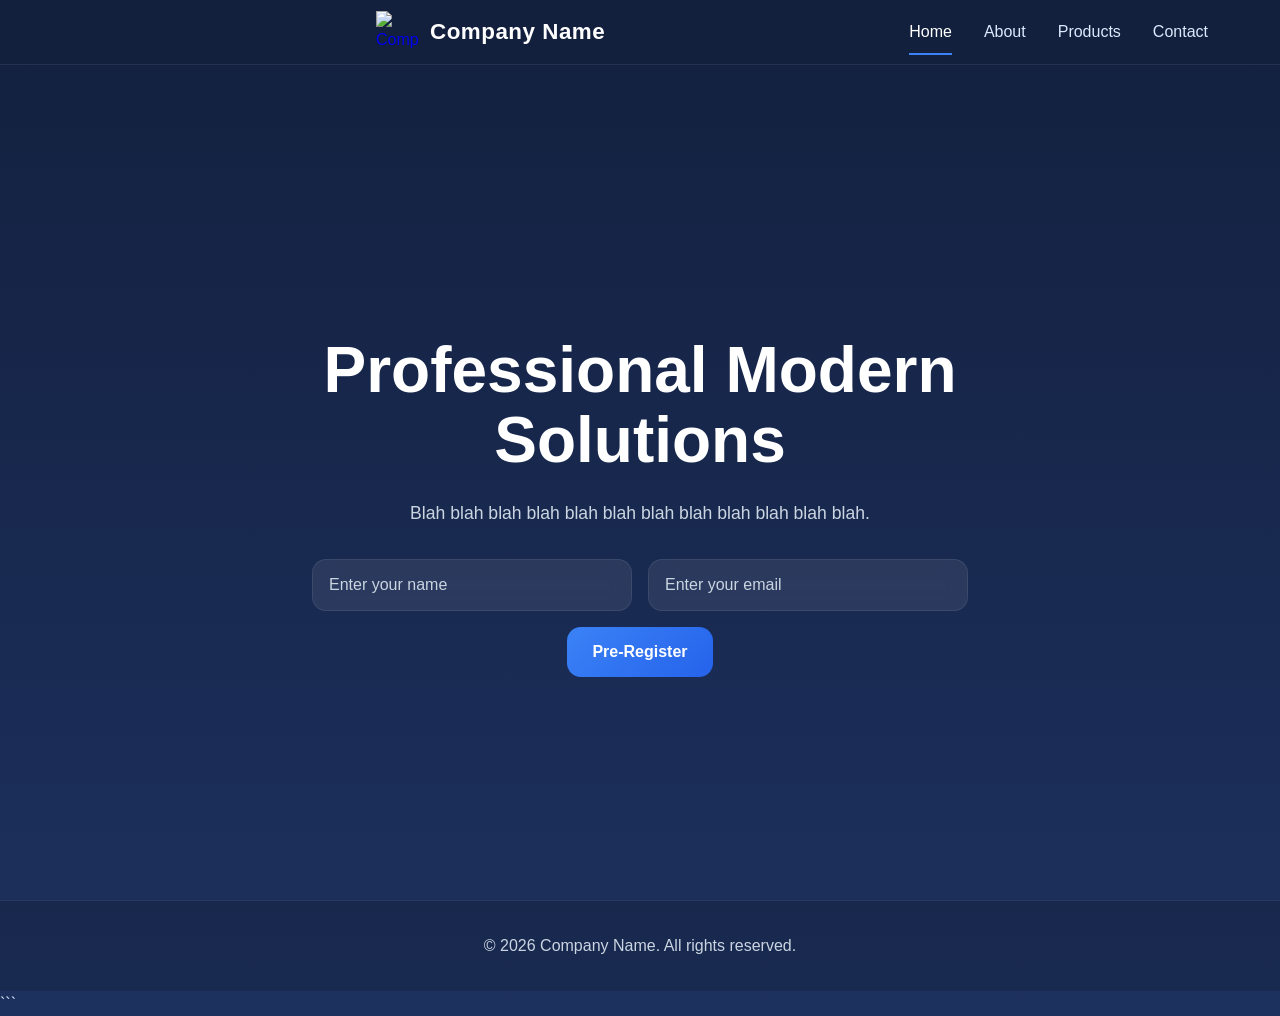
==== index.html @ 53d71594 "Add files via upload" ====
<!DOCTYPE html>
<html lang="en">
<head>

  <!-- BASIC PAGE SETTINGS -->
  <meta charset="UTF-8">
  <meta name="viewport" content="width=device-width, initial-scale=1.0">

  <!-- PAGE TITLE -->
  <title>Company Name | Home</title>

  <!-- CSS FILE -->
  <link rel="stylesheet" href="style.css">

</head>

<body>

  <!-- ========================= -->
  <!-- HEADER / NAVIGATION -->
  <!-- ========================= -->

  <header>

    <div class="navbar">

      <!-- LOGO SECTION -->
      <a href="index.html" class="logo-container">

      <div class="logo-container">

        <img
          src="images/gaypeople.png"
          alt="Company Logo"
          class="logo-image"
        >
        
    </a>
        <div class="logo-text">
          Company Name
        </div>

      </div>

      <!-- NAVIGATION LINKS -->
      <nav class="nav-links">

        <a href="index.html" class="active">
          Home
        </a>

        <a href="about.html">
          About
        </a>

        <a href="products.html">
          Products
        </a>

        <a href="contact.html">
          Contact
        </a>

      </nav>

    </div>

  </header>

  <!-- ========================= -->
  <!-- HERO SECTION -->
  <!-- ========================= -->

  <section class="hero">

    <div class="hero-content">

      <h1>
        Professional Modern Solutions
      </h1>

      <p>
        Blah blah blah blah blah blah blah blah blah blah blah blah.
      </p>

      <!-- ========================= -->
      <!-- PRE-REGISTRATION FORM -->
      <!-- ========================= -->

      <form class="pre-register" id="email-form">

        <!-- NAME INPUT -->
        <input
          type="text"
          id="name"
          placeholder="Enter your name"
          required
        >

        <!-- EMAIL INPUT -->
        <input
          type="email"
          id="email"
          placeholder="Enter your email"
          autocomplete="email"
          required
        >

        <!-- SUBMIT BUTTON -->
        <button type="submit">
          Pre-Register
        </button>

      </form>

    </div>

  </section>

  <!-- FOOTER -->
  <footer>
    © 2026 Company Name. All rights reserved.
  </footer>

  <!-- ========================= -->
  <!-- FORM SCRIPT -->
  <!-- ========================= -->

  <script>

    /* ========================= */
    /* EMAIL FORM */
    /* ========================= */

    const form = document.getElementById("email-form");

    form.addEventListener("submit", async (e) => {

      e.preventDefault();

      const name = document
        .getElementById("name")
        .value
        .trim();

      const email = document
        .getElementById("email")
        .value
        .trim()
        .toLowerCase();

      try {

        const response = await fetch(
          "https://script.google.com/macros/s/AKfycbyG5DTQIJhG-tbp6EH6VshlZC3_KiFPb4TqiQcdcVSWJQKssCXDRdDPfKwJTGGKDbbf/exec",
          {
            method: "POST",

            body: JSON.stringify({
              name,
              email
            })
          }
        );

        const result = await response.json();

        if (result.success) {

          alert("Successfully pre-registered!");

          form.reset();

        } else {

          alert(result.message);

        }

      } catch (err) {

        console.error(err);

        alert("Something went wrong.");

      }

    });

    /* ========================= */
    /* HIDE NAVBAR ON SCROLL */
    /* ========================= */

    let lastScroll = 0;

    const header = document.querySelector("header");

    window.addEventListener("scroll", () => {

      const currentScroll = window.pageYOffset;

      // HIDE NAVBAR
      if (
        currentScroll > lastScroll &&
        currentScroll > 100
      ) {

        header.classList.add("hide");

      }

      // SHOW NAVBAR
      else {

        header.classList.remove("hide");

      }

      lastScroll = currentScroll;

    });

  </script>

</body>
</html>
```
---- style.css ----
/* ========================= */
/* GLOBAL SETTINGS */
/* ========================= */

* {
  margin: 0;
  padding: 0;
  box-sizing: border-box;

  font-family: Arial, sans-serif;
}

:root {

  /* TECH COMPANY COLOR PALETTE */

  --primary: #3B82F6;
  --light: #375eb5;
  --dark: #13203e;
  --white: #ffffff;

  --text-light: #dbeafe;
  --card-bg: #1b2b52;
}

/* SMOOTH SCROLLING */

html {
  scroll-behavior: smooth;
}

body {

  background: linear-gradient(
    180deg,
    #13203e 0%,
    #1d315f 100%
  );

  color: var(--text-light);

  line-height: 1.6;

  overflow-x: hidden;
}

/* ========================= */
/* HEADER */
/* ========================= */

header {

  position: fixed;

  top: 0;
  left: 0;

  width: 100%;

  z-index: 1000;

  background: rgba(19, 32, 62, 0.75);

  backdrop-filter: blur(14px);

  border-bottom: 1px solid rgba(255,255,255,0.08);

  transition:
    transform 0.4s ease,
    background 0.3s ease;
}

/* HIDDEN NAVBAR */

header.hide {

  transform: translateY(-100%);
}

/* ========================= */
/* NAVBAR */
/* ========================= */

.navbar {

  max-width: 1200px;

  margin: auto;

  padding: 0.7rem 2rem;

  display: flex;

  justify-content: space-between;
  align-items: center;
}

/* ========================= */
/* LOGO AREA */
/* ========================= */

.logo-container {

  display: flex;

  align-items: center;

  gap: 12px;

  text-decoration: none;

  cursor: pointer;
}

/* LOGO IMAGE */

.logo-image {

  width: 42px;
  height: 42px;

  object-fit: contain;

  transition:
    transform 0.3s ease;
}

/* LOGO HOVER */

.logo-image:hover {

  transform:
    rotate(-5deg)
    scale(1.05);
}

/* COMPANY NAME */

.logo-text {

  font-size: 1.4rem;
  font-weight: bold;

  color: white;

  letter-spacing: 0.5px;
}

/* ========================= */
/* NAVIGATION LINKS */
/* ========================= */

.nav-links {

  display: flex;

  gap: 2rem;

  flex-wrap: wrap;
}

/* NAVIGATION LINK */

.nav-links a {

  text-decoration: none;

  color: var(--text-light);

  font-weight: 500;

  position: relative;

  padding: 6px 0;

  transition:
    color 0.3s ease,
    transform 0.3s ease;
}

/* UNDERLINE */

.nav-links a::after {

  content: "";

  position: absolute;

  left: 0;
  bottom: -4px;

  width: 0%;

  height: 2px;

  background: var(--primary);

  transition: width 0.3s ease;
}

/* HOVER EFFECT */

.nav-links a:hover {

  color: white;

  transform: translateY(-2px);
}

/* UNDERLINE EXPANDS */

.nav-links a:hover::after {

  width: 100%;
}

/* ACTIVE TAB */

.nav-links a.active {

  color: white;
}

/* ACTIVE UNDERLINE */

.nav-links a.active::after {

  width: 100%;
}

/* ========================= */
/* HERO SECTION */
/* ========================= */

.hero {

  min-height: 100vh;

  display: flex;

  justify-content: center;
  align-items: center;

  text-align: center;

  padding:
    11rem 1.5rem 4rem;
}

/* HERO CONTENT */

.hero-content {

  max-width: 700px;

  animation:
    fadeInUp 1s ease;
}

/* MAIN TITLE */

.hero h1 {

  font-size: 4rem;

  line-height: 1.1;

  margin-bottom: 1.5rem;

  color: white;
}

/* HERO TEXT */

.hero p {

  font-size: 1.1rem;

  color: #cbd5e1;

  margin-bottom: 2rem;
}

/* ========================= */
/* PRE REGISTER */
/* ========================= */

.pre-register {

  display: flex;

  justify-content: center;

  gap: 1rem;

  flex-wrap: wrap;
}

/* INPUTS */

.pre-register input {

  width: 320px;
  max-width: 100%;

  padding: 1rem;

  border: 1px solid rgba(255,255,255,0.08);

  border-radius: 14px;

  outline: none;

  background: rgba(255,255,255,0.08);

  color: white;

  font-size: 1rem;

  backdrop-filter: blur(10px);

  transition:
    border 0.3s ease,
    transform 0.3s ease,
    box-shadow 0.3s ease;
}

/* INPUT PLACEHOLDER */

.pre-register input::placeholder {

  color: #cbd5e1;
}

/* INPUT FOCUS */

.pre-register input:focus {

  border-color: var(--primary);

  transform: translateY(-2px);

  box-shadow:
    0 0 0 4px rgba(59,130,246,0.15);
}

/* BUTTON */

.pre-register button {

  padding: 1rem 1.6rem;

  border: none;

  border-radius: 14px;

  background: linear-gradient(
    135deg,
    #3B82F6,
    #2563EB
  );

  color: white;

  font-size: 1rem;
  font-weight: bold;

  cursor: pointer;

  transition:
    0.3s ease,
    transform 0.3s ease,
    box-shadow 0.3s ease;
}

/* BUTTON HOVER */

.pre-register button:hover {

  transform: translateY(-3px);

  box-shadow:
    0 10px 25px rgba(59,130,246,0.35);
}

/* ========================= */
/* PAGE SECTION */
/* ========================= */

.page-section {

  padding: 10rem 1.5rem 4rem;

  animation:
    fadeInUp 0.8s ease;
}

/* CONTENT WIDTH */

.container {

  max-width: 1100px;

  margin: auto;
}

/* PAGE TITLE */

.page-title {

  text-align: center;

  font-size: 3rem;

  margin-bottom: 3rem;

  color: white;
}

/* ========================= */
/* GRID LAYOUTS */
/* ========================= */

.about-grid,
.products-grid {

  display: grid;

  grid-template-columns:
    repeat(auto-fit, minmax(280px, 1fr));

  gap: 2rem;
}

/* ========================= */
/* CARD DESIGN */
/* ========================= */

.card,
.product-card,
.contact-box {

  background: rgba(255,255,255,0.05);

  padding: 2rem;

  border-radius: 20px;

  border: 1px solid rgba(255,255,255,0.08);

  backdrop-filter: blur(10px);

  transition:
    transform 0.3s ease,
    box-shadow 0.3s ease,
    border-color 0.3s ease;
}

/* CARD HOVER */

.card:hover,
.product-card:hover,
.contact-box:hover {

  transform:
    translateY(-8px);

  box-shadow:
    0 20px 40px rgba(0,0,0,0.35);

  border-color:
    rgba(59,130,246,0.4);
}

/* CARD TITLES */

.card h3,
.product-card h3 {

  margin-bottom: 1rem;

  color: #60a5fa;
}

/* CONTACT BOX */

.contact-box {

  max-width: 700px;

  margin: auto;

  text-align: center;
}

/* CONTACT TEXT */

.contact-box p {

  margin: 1rem 0;
}

/* ========================= */
/* FOOTER */
/* ========================= */

footer {

  text-align: center;

  padding: 2rem;

  background: rgba(0,0,0,0.15);

  border-top: 1px solid rgba(255,255,255,0.08);

  color: #cbd5e1;
}

/* ========================= */
/* ANIMATIONS */
/* ========================= */

@keyframes fadeInUp {

  from {

    opacity: 0;

    transform:
      translateY(40px);
  }

  to {

    opacity: 1;

    transform:
      translateY(0);
  }
}

/* ========================= */
/* MOBILE RESPONSIVE */
/* ========================= */

@media (max-width: 768px) {

  /* SMALLER TITLE */

  .hero h1,
  .page-title {

    font-size: 2.5rem;
  }

  /* STACK FORM */

  .pre-register {

    flex-direction: column;

    align-items: center;
  }

  /* FULL WIDTH MOBILE INPUTS */

  .pre-register input,
  .pre-register button {

    width: 100%;
    max-width: 400px;
  }

  /* MOBILE NAVIGATION */

  .navbar {

    flex-direction: column;

    gap: 1rem;
  }

  .nav-links {

    justify-content: center;

    gap: 1rem;
  }
}
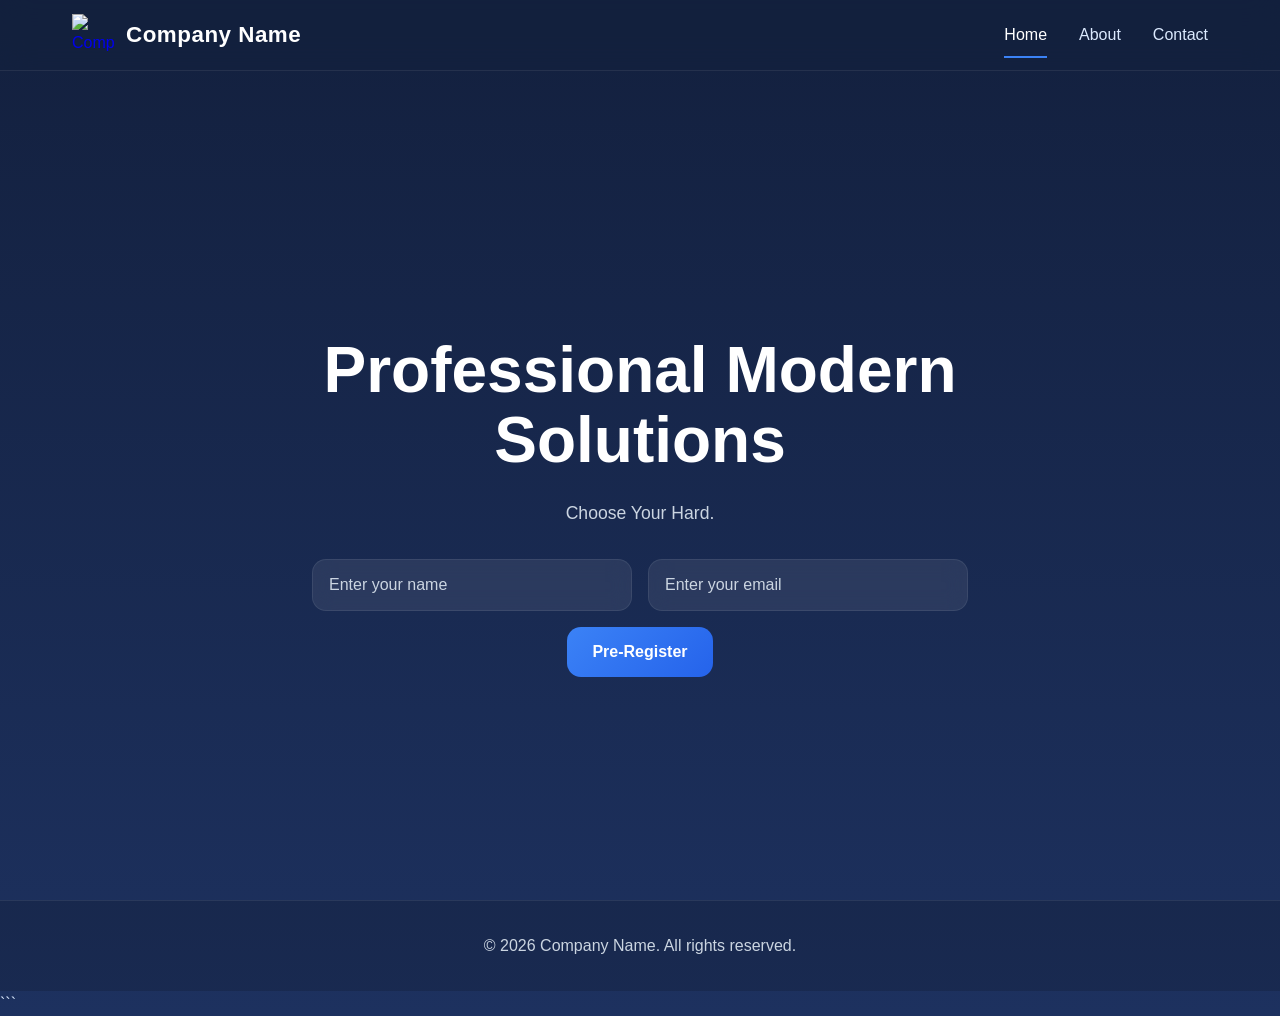
==== commit 5f06cd9e: "Add files via upload" ====
--- a/index.html
+++ b/index.html
@@ -7,7 +7,7 @@
   <meta name="viewport" content="width=device-width, initial-scale=1.0">
 
   <!-- PAGE TITLE -->
-  <title>Company Name | Home</title>
+  <title>Ausor | Home</title>
 
   <!-- CSS FILE -->
   <link rel="stylesheet" href="style.css">
@@ -27,20 +27,17 @@
       <!-- LOGO SECTION -->
       <a href="index.html" class="logo-container">
 
-      <div class="logo-container">
-
-        <img
-          src="images/gaypeople.png"
-          alt="Company Logo"
-          class="logo-image"
-        >
-        
-    </a>
-        <div class="logo-text">
-          Company Name
-        </div>
-
-      </div>
+  <img
+    src="images/gaypeople.png"
+    alt="Company Logo"
+    class="logo-image"
+  >
+
+  <div class="logo-text">
+    Company Name
+  </div>
+
+</a>
 
       <!-- NAVIGATION LINKS -->
       <nav class="nav-links">
@@ -53,10 +50,6 @@
           About
         </a>
 
-        <a href="products.html">
-          Products
-        </a>
-
         <a href="contact.html">
           Contact
         </a>
@@ -80,7 +73,7 @@
       </h1>
 
       <p>
-        Blah blah blah blah blah blah blah blah blah blah blah blah.
+        Choose Your Hard.
       </p>
 
       <!-- ========================= -->
--- a/style.css
+++ b/style.css
@@ -81,35 +81,46 @@
 /* NAVBAR */
 /* ========================= */
 
+/* ========================= */
+/* NAVBAR */
+/* ========================= */
+
 .navbar {
 
   max-width: 1200px;
 
   margin: auto;
 
-  padding: 0.7rem 2rem;
+  padding: 0.8rem 2rem;
+
+  display: grid;
+
+  grid-template-columns: auto 1fr;
+
+  align-items: center;
+
+  min-height: 70px;
+}
+
+/* ========================= */
+/* LOGO AREA */
+/* ========================= */
+
+.logo-container {
 
   display: flex;
 
-  justify-content: space-between;
   align-items: center;
-}
-
-/* ========================= */
-/* LOGO AREA */
-/* ========================= */
-
-.logo-container {
-
-  display: flex;
-
-  align-items: center;
+
+  justify-content: center;
 
   gap: 12px;
 
   text-decoration: none;
 
   cursor: pointer;
+
+  height: 100%;
 }
 
 /* LOGO IMAGE */
@@ -117,9 +128,12 @@
 .logo-image {
 
   width: 42px;
+
   height: 42px;
 
   object-fit: contain;
+
+  display: block;
 
   transition:
     transform 0.3s ease;
@@ -138,12 +152,19 @@
 
 .logo-text {
 
+  display: flex;
+
+  align-items: center;
+
+  color: white;
+
   font-size: 1.4rem;
+
   font-weight: bold;
 
-  color: white;
-
   letter-spacing: 0.5px;
+
+  line-height: 1;
 }
 
 /* ========================= */
@@ -153,6 +174,10 @@
 .nav-links {
 
   display: flex;
+
+  justify-content: flex-end;
+
+  align-items: center;
 
   gap: 2rem;
 
@@ -421,15 +446,17 @@
 /* GRID LAYOUTS */
 /* ========================= */
 
-.about-grid,
-.products-grid {
-
-  display: grid;
-
-  grid-template-columns:
-    repeat(auto-fit, minmax(280px, 1fr));
+.about-grid {
+
+  display: flex;
+
+  flex-direction: column;
 
   gap: 2rem;
+
+  max-width: 900px;
+
+  margin: auto;
 }
 
 /* ========================= */
@@ -486,13 +513,125 @@
 
 .contact-box {
 
-  max-width: 700px;
+  max-width: 750px;
 
   margin: auto;
 
-  text-align: center;
-}
-
+  text-align: left;
+
+  padding: 2.5rem;
+}
+
+/* ========================= */
+/* CONTACT FORM */
+/* ========================= */
+
+#contact-form {
+
+  display: flex;
+
+  flex-direction: column;
+
+  gap: 1rem;
+}
+
+/* INPUTS + TEXTAREA */
+
+#contact-form input,
+#contact-form textarea {
+
+  width: 100%;
+
+  padding: 1rem;
+
+  border: 1px solid rgba(255,255,255,0.08);
+
+  border-radius: 16px;
+
+  outline: none;
+
+  background: rgba(255,255,255,0.08);
+
+  color: white;
+
+  font-size: 1rem;
+
+  backdrop-filter: blur(10px);
+
+  transition:
+    border-color 0.3s ease,
+    transform 0.3s ease,
+    box-shadow 0.3s ease;
+}
+
+/* PLACEHOLDER */
+
+#contact-form input::placeholder,
+#contact-form textarea::placeholder {
+
+  color: #cbd5e1;
+}
+
+/* FOCUS EFFECT */
+
+#contact-form input:focus,
+#contact-form textarea:focus {
+
+  border-color: var(--primary);
+
+  transform: translateY(-2px);
+
+  box-shadow:
+    0 0 0 4px rgba(59,130,246,0.15);
+}
+
+/* TEXTAREA */
+
+#contact-form textarea {
+
+  resize: vertical;
+
+  min-height: 160px;
+}
+
+/* SUBMIT BUTTON */
+
+#contact-form button {
+
+  padding: 1rem;
+
+  border: none;
+
+  border-radius: 16px;
+
+  background: linear-gradient(
+    135deg,
+    #3B82F6,
+    #2563EB
+  );
+
+  color: white;
+
+  font-size: 1rem;
+
+  font-weight: bold;
+
+  cursor: pointer;
+
+  transition:
+    transform 0.3s ease,
+    box-shadow 0.3s ease;
+}
+
+/* BUTTON HOVER */
+
+#contact-form button:hover {
+
+  transform: translateY(-3px);
+
+  box-shadow:
+    0 10px 25px rgba(59,130,246,0.35);
+}
 /* CONTACT TEXT */
 
 .contact-box p {
